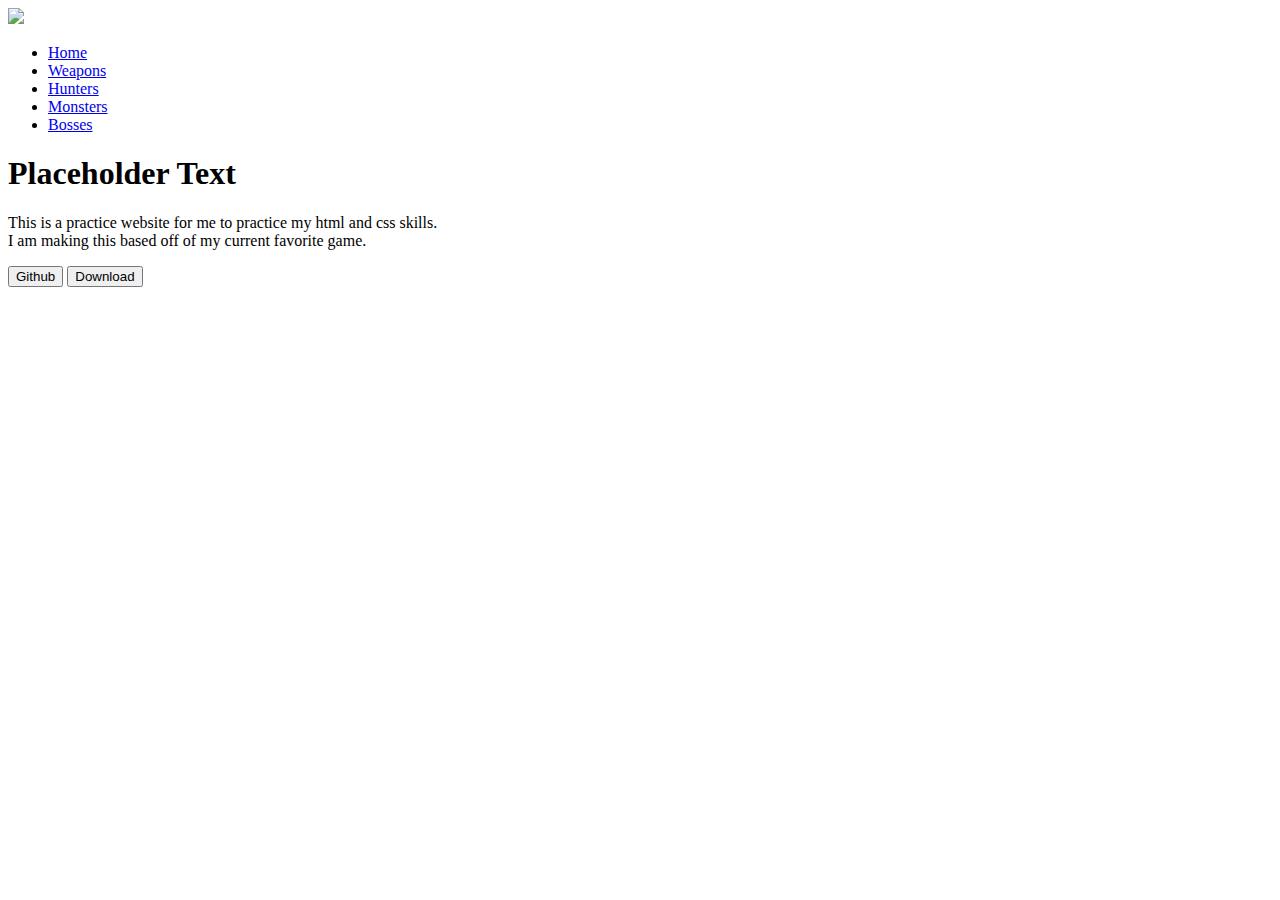
==== index.html @ a290ede9 "Add files via upload" ====
<!DOCTYPE html>

<html lang="en">

    <head>
        <meta charset="UTF-8">
        <meta http-equiv="X-UA-Compatible" content="IE=edge">
        <meta name="viewport" content="width=device-width, initial-scale=1.0">
        <title>Hunt: Showdown</title>
        <link href="css/index.css" rel="stylesheet">
        <link rel="preconnect" href="https://fonts.googleapis.com">
        <link rel="preconnect" href="https://fonts.gstatic.com" crossorigin>
        <link href="https://fonts.googleapis.com/css2?family=Roboto:wght@400;500;700&display=swap" rel="stylesheet">
    </head>

<body>
    <div class="banner">
        <div class="navbar">
            <a href="index.html"><img src="images/logo-nav.png" class="logo"></a>
            <ul>
                <li><a href="index.html">Home</a></li>
                <li><a href="weapons.html">Weapons</a></li>
                <li><a href="hunters.html">Hunters</a></li>
                <li><a href="monsters.html">Monsters</a></li>
                <li><a href="bosses.html">Bosses</a></li>
            </ul>
        </div>

        <div class="content">
            <h1>Placeholder Text</h1>
            <p>This is a practice website for me to practice my html and css skills. <br> I am making this based off of my current favorite game.</p>
            <div>
                <a href="https://github.com/mcalab123"><button type="button"><span></span>Github</button></a>
                <a href="https://store.steampowered.com/app/594650/Hunt_Showdown/"><button type="button"><span></span>Download</button></a>
            </div>
        </div>

    </div>
    
</body>

</html>
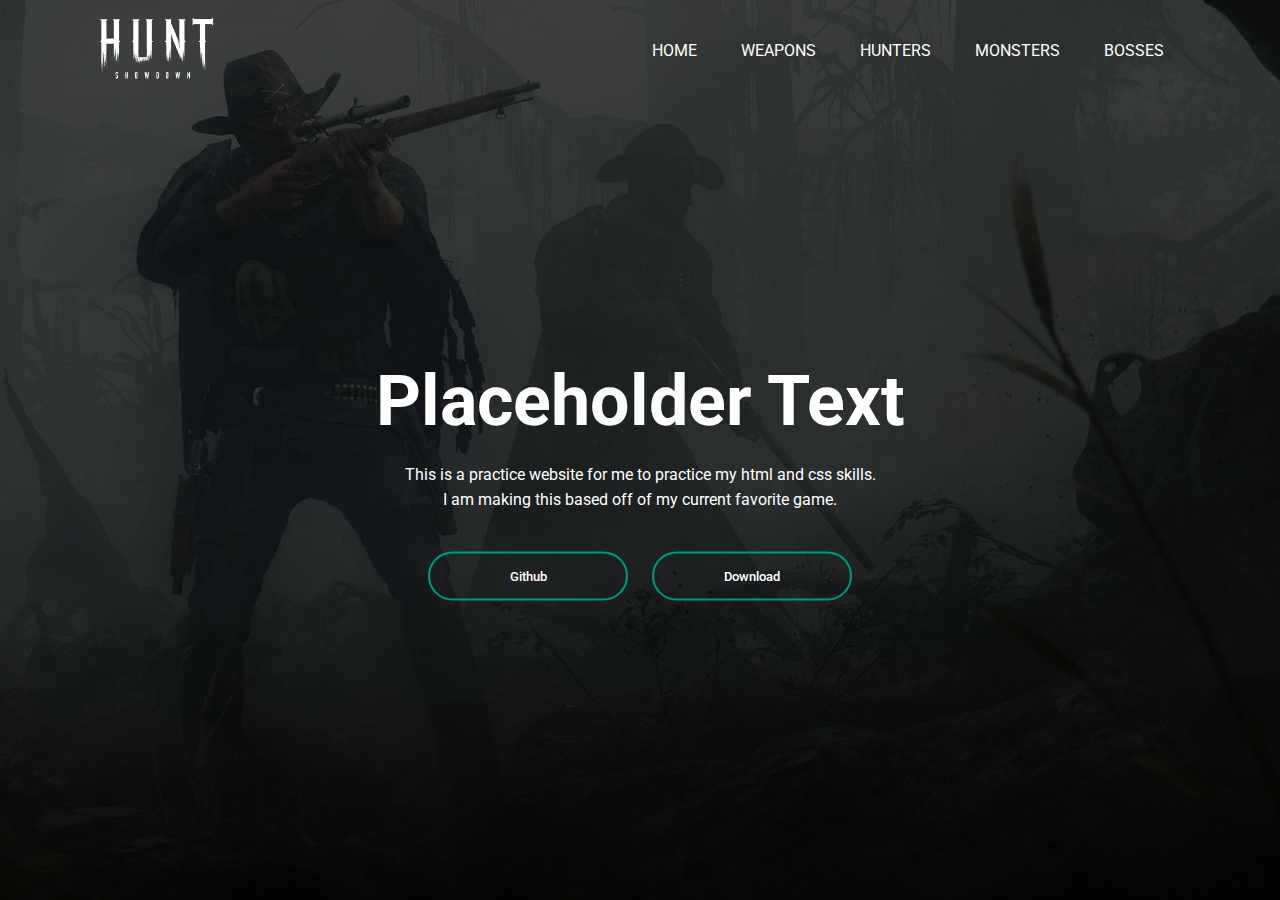
==== commit 2e750b7a: "Update index.html" ====
--- a/index.html
+++ b/index.html
@@ -8,6 +8,7 @@
         <meta name="viewport" content="width=device-width, initial-scale=1.0">
         <title>Hunt: Showdown</title>
         <link href="css/index.css" rel="stylesheet">
+        <link rel="icon" href="images/logo-nav.ico">
         <link rel="preconnect" href="https://fonts.googleapis.com">
         <link rel="preconnect" href="https://fonts.gstatic.com" crossorigin>
         <link href="https://fonts.googleapis.com/css2?family=Roboto:wght@400;500;700&display=swap" rel="stylesheet">
@@ -39,4 +40,4 @@
     
 </body>
 
-</html>+</html>
--- a/css/index.css
+++ b/css/index.css
@@ -0,0 +1,115 @@
+* {
+    margin: 0;
+    padding: 0;
+    font-family: Roboto, Arial;
+}
+
+.banner {
+    width: 100%;
+    height: 100vh;
+    background-image: linear-gradient(rgba(0, 0, 0, 0.75), rgba(0, 0, 0, 0.75)), url(../images/backgroundhunt.jpg);
+    background-size: cover;
+    background-position: center;
+}
+
+.navbar {
+    width: 85%;
+    margin: auto;
+    padding: 15px 0;
+    display: flex;
+    align-items: center;
+    justify-content: space-between;
+}
+
+.logo {
+    width: 120px;
+    cursor: pointer;
+}
+
+.navbar ul li {
+    list-style: none;
+    display: inline-block;
+    margin: 0 20px;
+    position: relative;
+}
+
+.navbar ul li::after {
+    content: '';
+    height: 3px;
+    width: 0;
+    background: #009688;
+    position: absolute;
+    left: 0;
+    bottom: -8px;
+    transition: 0.4s;
+}
+
+.navbar ul li:hover::after {
+    width: 100%;
+}
+
+.navbar a:hover {
+    color: rgb(230, 122, 122);
+}
+
+.navbar ul li a {
+    text-decoration: none;
+    color: white;
+    text-transform: uppercase;
+}
+
+.content {
+    width: 100%;
+    position: absolute;
+    top: 50%;
+    transform: translateY(-50%);
+    text-align: center;
+    color: white;
+}
+
+.content h1 {
+    font-size: 70px;
+    margin-top: 80px;
+}
+
+.content p {
+    margin: 20px auto;
+    font-weight: 400;
+    line-height: 25px;
+}
+
+button {
+    width: 200px;
+    padding: 15px 0;
+    text-align: center;
+    margin: 20px 10px;
+    border-radius: 25px;
+    border: 2px solid #009688;
+    background: transparent;
+    cursor: pointer;
+    color: white;
+    text-decoration: none;
+    font-weight: 500;
+    position: relative;
+    overflow: hidden;
+}
+
+span {
+    background: #009688;
+    height: 100%;
+    width: 0;
+    border-radius: 25px;
+    position: absolute;
+    left: 0;
+    top: 0;
+    z-index: -1;
+    transition: 0.4s;
+}
+
+button:hover span {
+    width: 100%;
+}
+
+button:hover {
+    border: none;
+}